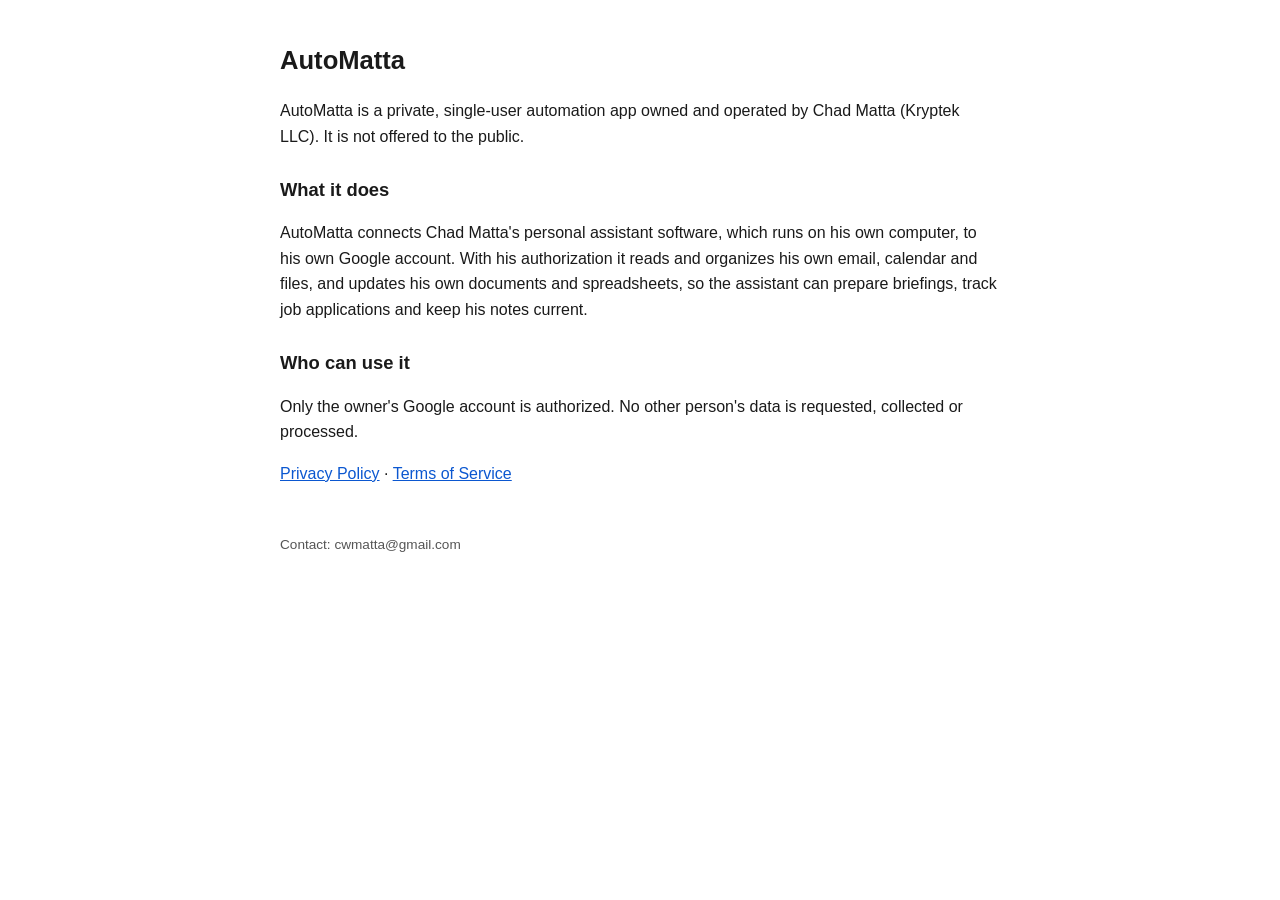
==== index.html @ 41127a2c "AutoMatta site: homepage, privacy policy, terms" ====
<!doctype html><html lang="en"><head><meta charset="utf-8"><meta name="viewport" content="width=device-width,initial-scale=1">
<title>AutoMatta</title><meta name="description" content="AutoMatta is a private, single-user automation app owned and operated by Chad Matta (Kryptek LLC)."><link rel="stylesheet" href="style.css"></head><body>
<h1>AutoMatta</h1>
<p>AutoMatta is a private, single-user automation app owned and operated by Chad Matta (Kryptek LLC). It is not offered to the public.</p>
<h2>What it does</h2>
<p>AutoMatta connects Chad Matta's personal assistant software, which runs on his own computer, to his own Google account. With his authorization it reads and organizes his own email, calendar and files, and updates his own documents and spreadsheets, so the assistant can prepare briefings, track job applications and keep his notes current.</p>
<h2>Who can use it</h2>
<p>Only the owner's Google account is authorized. No other person's data is requested, collected or processed.</p>
<p><a href="privacy.html">Privacy Policy</a> &middot; <a href="terms.html">Terms of Service</a></p>
<footer>Contact: cwmatta@gmail.com</footer>
</body></html>
---- style.css ----
body{font-family:-apple-system,BlinkMacSystemFont,"Segoe UI",Roboto,sans-serif;max-width:720px;margin:40px auto;padding:0 16px;line-height:1.6;color:#1a1a1a;background:#fff}
h1{font-size:1.6rem}h2{font-size:1.15rem;margin-top:1.6rem}a{color:#0b57d0}footer{margin-top:3rem;font-size:.85rem;color:#555}ul{padding-left:1.2rem}
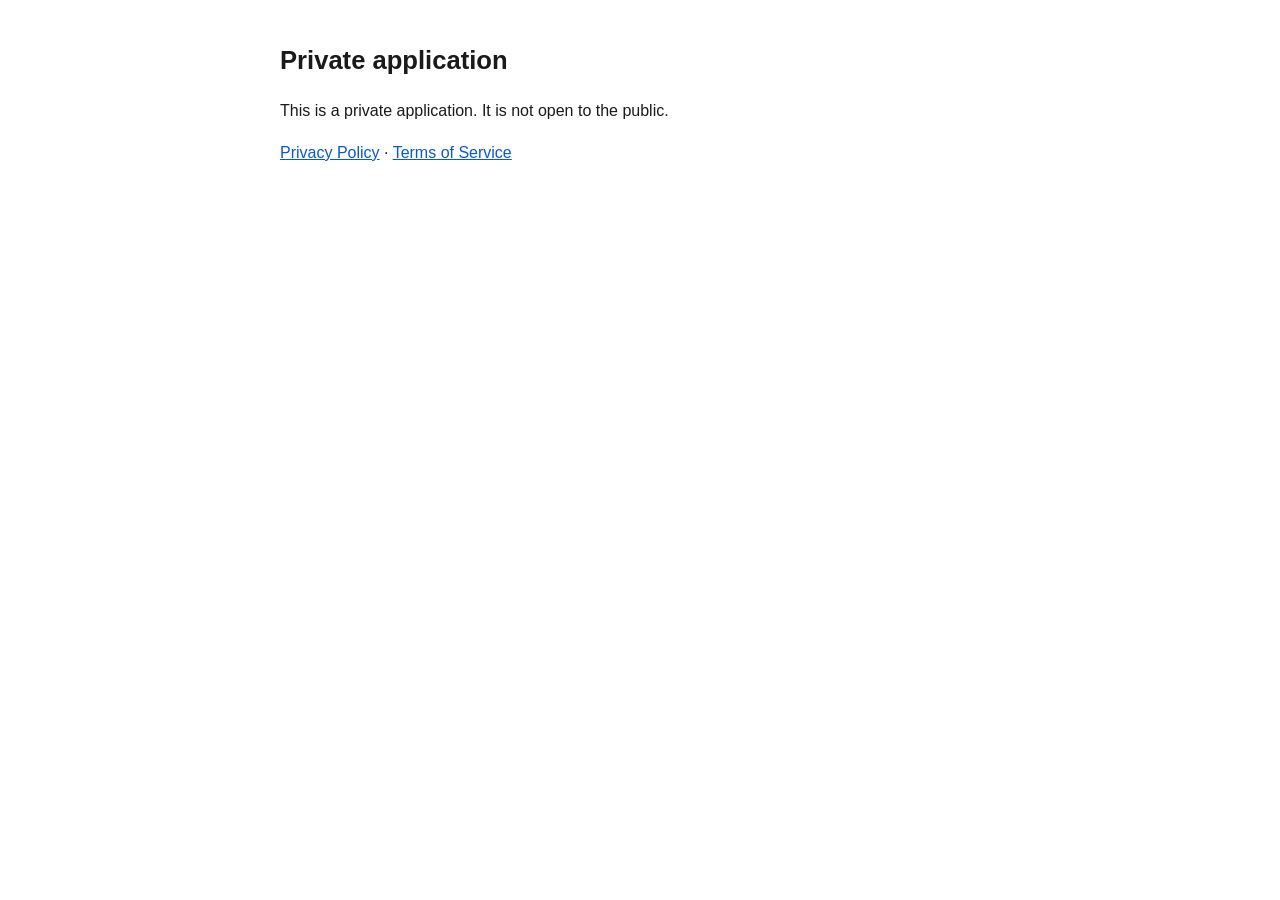
==== commit f6cc14e2: "Minimal pages" ====
--- a/index.html
+++ b/index.html
@@ -1,11 +1,6 @@
-<!doctype html><html lang="en"><head><meta charset="utf-8"><meta name="viewport" content="width=device-width,initial-scale=1">
-<title>AutoMatta</title><meta name="description" content="AutoMatta is a private, single-user automation app owned and operated by Chad Matta (Kryptek LLC)."><link rel="stylesheet" href="style.css"></head><body>
-<h1>AutoMatta</h1>
-<p>AutoMatta is a private, single-user automation app owned and operated by Chad Matta (Kryptek LLC). It is not offered to the public.</p>
-<h2>What it does</h2>
-<p>AutoMatta connects Chad Matta's personal assistant software, which runs on his own computer, to his own Google account. With his authorization it reads and organizes his own email, calendar and files, and updates his own documents and spreadsheets, so the assistant can prepare briefings, track job applications and keep his notes current.</p>
-<h2>Who can use it</h2>
-<p>Only the owner's Google account is authorized. No other person's data is requested, collected or processed.</p>
-<p><a href="privacy.html">Privacy Policy</a> &middot; <a href="terms.html">Terms of Service</a></p>
-<footer>Contact: cwmatta@gmail.com</footer>
+<!doctype html><html lang="en"><head><meta charset="utf-8"><meta name="viewport" content="width=device-width, initial-scale=1"><meta name="robots" content="noindex, nofollow">
+<title>Private application</title><link rel="stylesheet" href="style.css"></head><body>
+<h1>Private application</h1>
+<p>This is a private application. It is not open to the public.</p>
+<p><a href="privacy.html">Privacy Policy</a> · <a href="terms.html">Terms of Service</a></p>
 </body></html>
